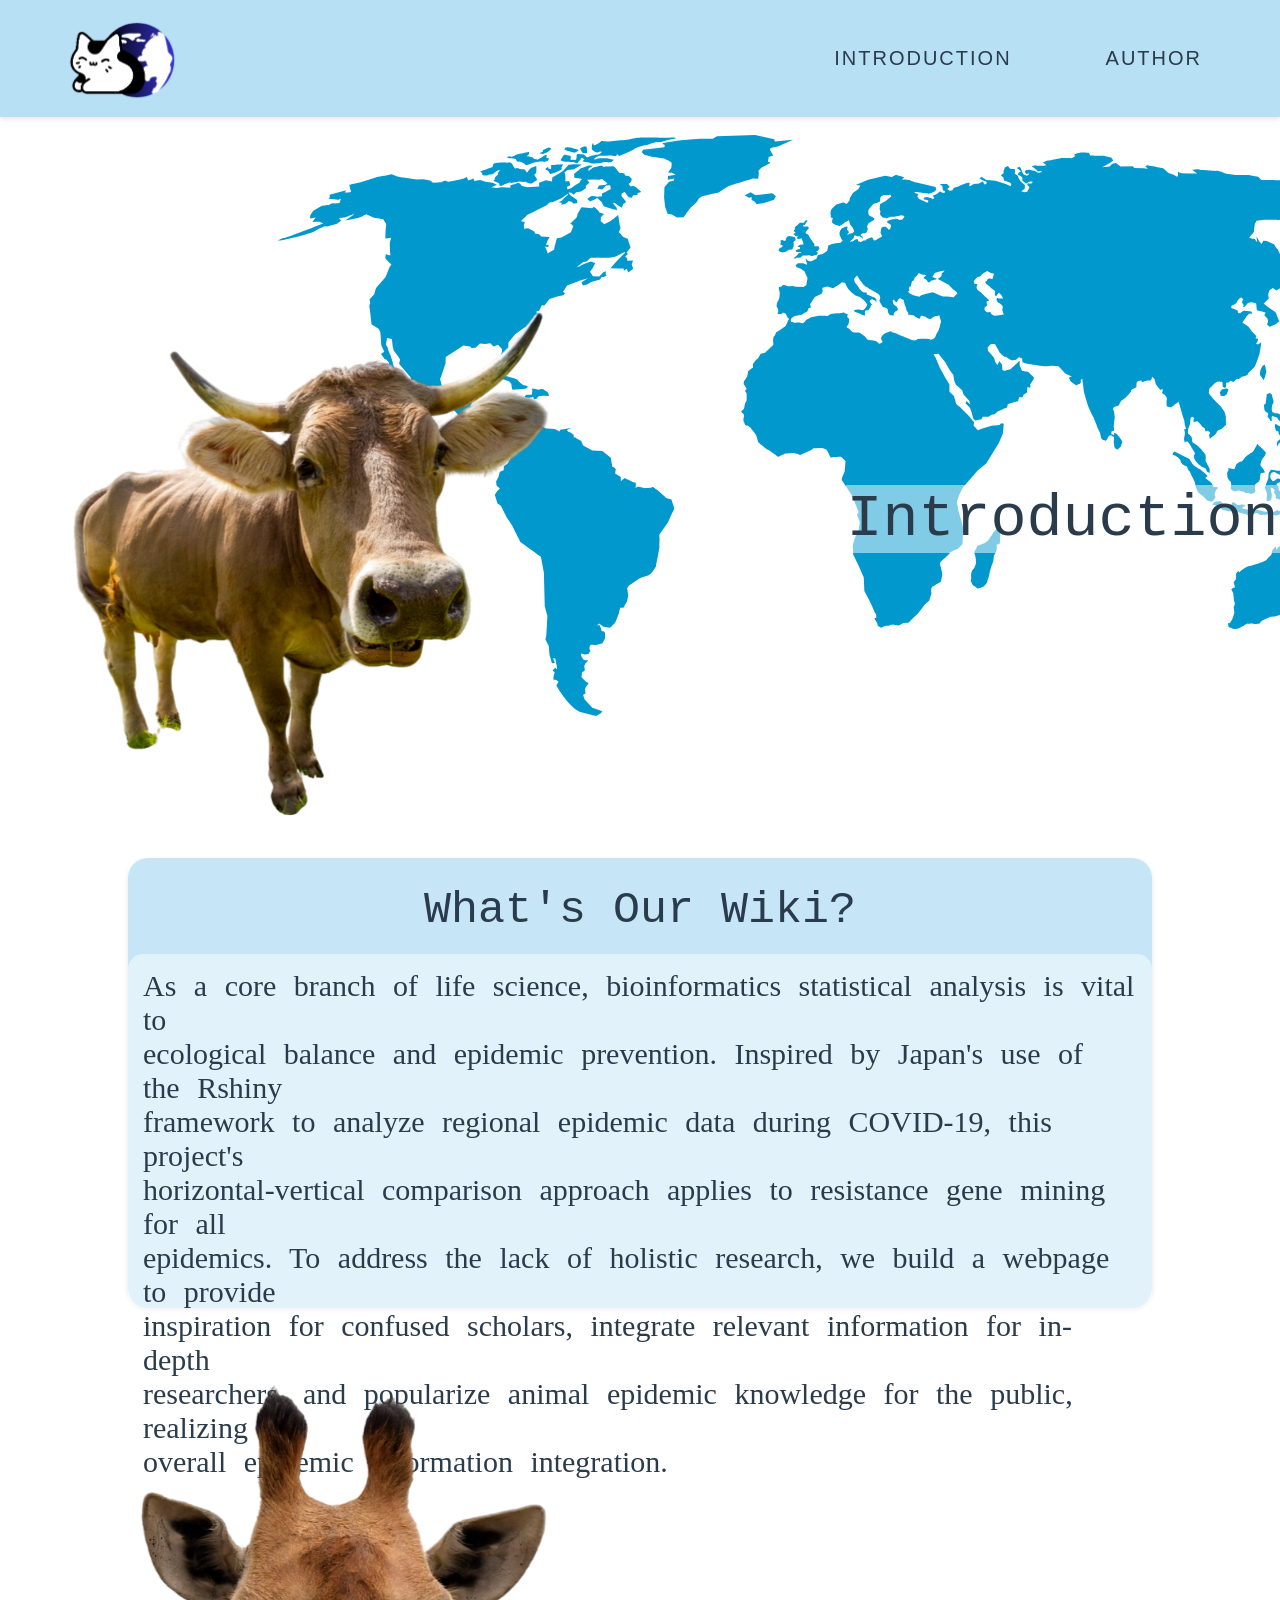
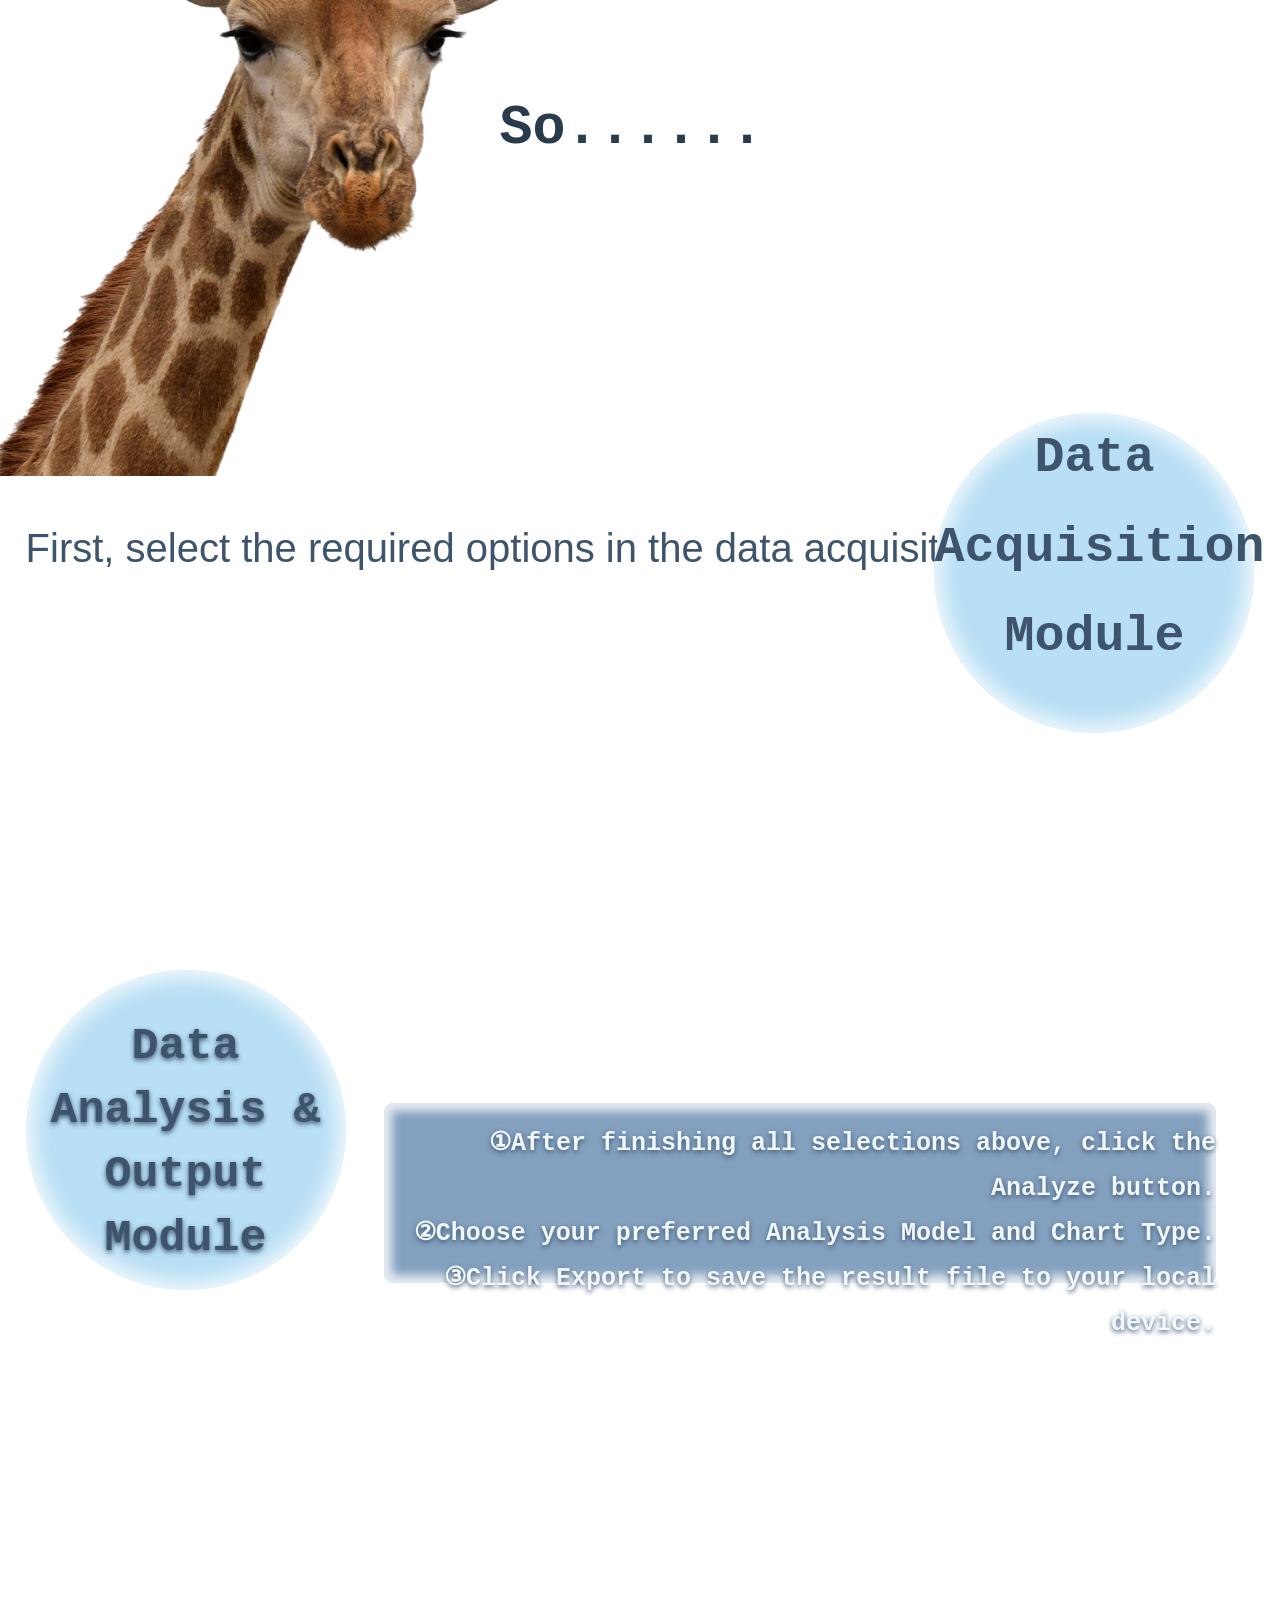
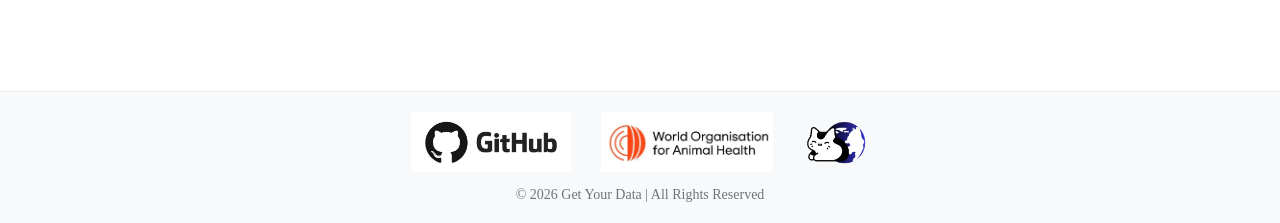
==== 网页大作业 熊哈蜜/index.html @ d6c2bb93 "Update and rename index.html to 网页大作业 熊哈蜜/index.html" ====
<!DOCTYPE html>
<html lang="en">
<head>
    <link rel="icon" href="picture/3e9a2c214990d9407398f3bceb218a7e.png" type="image/x-icon">
    <link rel="stylesheet" href="introduction.css">
    <link rel="stylesheet" href="style.css">
    <title>Get Your Data</title>
</head>
<body>


    <!-- navbar -->
    <nav class="navbar">
            <img class=logo src="picture/3e9a2c214990d9407398f3bceb218a7e.png">
        <div class="nav-links">
            <a href="introduction.html" class="nav-item">INTRODUCTION</a>
            <a href="author.html" class="nav-item">AUTHOR</a>
        </div>
    </nav>


    <!-- bigtitle -->
    <div class="content">
        <div class="bigtitle">
            <img class="cow" src="picture/dc85aa411be0e28d1f39b884938a9556.png">
            <img class="map" src="picture/e2da04d7b3797dc78661f988d0079d5f.png">
            <div class="title">Introduction of My Wiki</div>
        </div>

    <!-- what -->
    <div class="what">
        <div class="whatt">
            What's Our Wiki?
            </div>
        <div class="whatc">
            As a core branch of life science, bioinformatics statistical analysis is vital to<br>
            ecological balance and epidemic prevention. Inspired by Japan's use of the Rshiny <br>
            framework to analyze regional epidemic data during COVID-19, this project's <br>
            horizontal-vertical comparison approach applies to resistance gene mining for all<br>
            epidemics. To address the lack of holistic research, we build a webpage to provide<br>
            inspiration for confused scholars, integrate relevant information for in-depth <br>
            researchers, and popularize animal epidemic knowledge for the public, realizing<br>
            overall epidemic information integration.
            </div>
        </div>
        <!-- how to use -->
        <div class="htu">
            <div class="htut">
                <img class="giraffe" src="picture/380af7f1e6c67cbc2dbc58d66a09e444.png">
                <div class="htut1">So......</div>
                <div class="htut2">How to Use Our App?</div>
                <div class="htutbg"></div>
            </div>
            <div class="damt">Data Acquisition Module</div>
                <div class="damc">
                    <div class="damcleadin">First, select the required options in the data acquisition area:</div>
                    <div class="damc-container">
                    <div class="damc1"><span>Species</span></div>
                    <div class="damc2"><span>Disease Type</span></div>
                    <div class="damc3"><span>Region</span></div>
                    <div class="damc4"><span>Image Scale</span></div>
                    </div>
             <div class="output">
                <div class="opt"><span>Data <br>Analysis & Output <br>Module</span></div>
                <div class="opc">
                    <div class="opct"><span>①After finishing all selections above, click the <strong>Analyze button</strong>.<br>
                                      ②Choose your preferred <strong>Analysis Model</strong> and <strong>Chart Type</strong>.<br>
                                      ③Click <strong>Export</strong> to save the result file to your local device.</span></div>
                    </div></div>
                
                <div class="opcp">
                    <div class="film-strip">
                        <img src="picture/film1.png" alt="film1">
                        <img src="picture/film2.png" alt="film2">
                        <img src="picture/film3.png" alt="film3">
                        <img src="picture/film1.png" alt="film1">
                        <img src="picture/film2.png" alt="film2">
                        <img src="picture/film3.png" alt="film3">
                        <img src="picture/film1.png" alt="film1">
                        <img src="picture/film2.png" alt="film2">
                        <img src="picture/film3.png" alt="film3">
                        <img src="picture/film1.png" alt="film1">
                        <img src="picture/film2.png" alt="film2">
                        <img src="picture/film3.png" alt="film3">
                </div>
  </div>
        </div>
        </div>

    <script src="introduction.js"></script>
    
<footer>
    <div class="footer-img-container">
        <img src="picture/GH.jpg"  class="footer-img">
        <img src="picture/woah.jpg"  class="footer-img">
        <img src="picture/3e9a2c214990d9407398f3bceb218a7e.png" class="footer-img">
    </div>
    <div class="footer-text">
        © 2026 Get Your Data | All Rights Reserved
    </div>
</footer>
</body>

</html>
---- 网页大作业 熊哈蜜/introduction.css ----
/* bigtitle */
.bigtitle {
  width: 100%;
  align-items: center;
  display: flex;
  justify-items: center;
  margin-top:10vh; 
  position: relative;
  left: 0; 
}

.cow{
    position: relative;
    z-index: 2;
    top:10vh;
    height: 70vh;
}

.map {
  position: relative;
  z-index: 1; 
  top:-5vh;
  left: -35vw;
}

.title{
    font-family:'Courier New', Courier, monospace, sans-serif;
    color: #2A3B4C; 
    position: relative;
    z-index: 3;
    left: -90vw;
    top:5vh;
    max-width: 100vw;;
    font-size: 60px;
    font-weight:500;
    background-color: rgb(255, 255, 255,50%);
    white-space: nowrap;
}

/* what */
.what{
    width: 80vw;
    height: 50vh;
    left: 10vw;
    align-items: center;
    display:flex;
    flex-direction: column;
    position: relative;
    gap:5vh;
    background-color:  rgb(184, 223, 245,80%);
    border-radius: 20px;
    box-shadow: 0 2px 5px rgba(0,0,0,0.1); 
}

.whatt{
    font-family: 'Courier New', Courier, monospace;
    color: #2A3B4C;
    position: relative;
    top:3vh;
    font-size: 45px;
    font-weight: 500;
}

.whatc{
    color: #2A3B4C;
    position: relative;
    font-size: 30px;
    word-spacing: 10px;
    background-color: rgba(255, 255, 255, 50%);
    border-radius: 15px;
    padding: 15px;
}



.htut{
    width: 100%;
    display: flex;
    position: relative;
    align-items: center;
}

.giraffe{
    z-index: 2;
}

.htut1{
    z-index: 2;
    color: #2A3B4C;
    position: relative;
    left: -12vw;
    top:4vh;
    font-family: 'Courier New', Courier, monospace;
    font-size: 55px;
    font-weight: 600;
}

.htut2{
    z-index: 2;
    width: 100%;
    white-space: nowrap;
    color: #2A3B4C;
    position: relative;
    top: 17vh;
    left: -28vw;
    font-size: 70px;
    font-family: 'Courier New', Courier, monospace;
    font-weight: 600;
}

.htutbg{
    position: absolute;
    width: 150vw;
    height: 40vh;
    top:40vh;
    left: -60vw;
    background-color: rgb(184, 223, 245) ;
    border-radius: 30vh;
    box-shadow: 0 2px 5px #2A3B4C;
    z-index: 1;
}

.damc{
    width: 100%;
}

.damt{
    position: relative;
    width: 25vw;
    height: 25vw;
    border-radius: 20vw;
    background-color:rgb(184, 223, 245);
    align-self: center;
    font-size: 50px;
    font-weight: 600;
    font-family:'Courier New', Courier, monospace;
    text-align: center;
    line-height: 7vw;
    left: 73vw;
    top:-7vh;
    color: #3d546c;
    box-shadow: 0 0 20px 8px rgba(255, 255, 255, 0.8) inset;
    animation: bubbleFloat 3s ease-in-out infinite;
    z-index: 3;
}

 @keyframes bubbleFloat {
            0% {
                transform: translateY(0px) scale(1); /* 仅2D：垂直位移+缩放，无3D旋转 */
            }
            50% {
                transform: translateY(-15px) scale(1.02); /* 只动Y轴，保持正圆 */
            }
            100% {
                transform: translateY(0px) scale(1);
            }
        }

 @keyframes bubbleFloat2 {
            0% {
                transform: translateY(0px) scale(1); /* 仅2D：垂直位移+缩放，无3D旋转 */
            }
            50% {
                transform: translateY(15px) scale(1.02); /* 只动Y轴，保持正圆 */
            }
            100% {
                transform: translateY(0px) scale(1);
            }
        }




.damc-container{
    width: 90vw;
    display: flex;
    align-items: center;
    position: relative;
    gap: 5vw;
    left: 5vw;
    top: -20vh;
}

.damcleadin{
    position: relative;
    font-size: 40px;
    font-family:Arial, Helvetica, sans-serif;
    top:-30vh;
    left:2vw;
    color: #3d546c;
    font-weight: 200;
}

.damc1 {
    width: 15vw;
    height: 15vw; 
    max-width: 15vw;
    max-height: 15vw;
    border-radius: 50%; 
    overflow: hidden;
    background-size: 25vw 28vw;        
    background-repeat: no-repeat; 
    background-position: center;  
    animation: bgSwitch1 10s linear infinite,
    bubbleFloat2 3s ease-in-out infinite;
    text-align: center;
    font-size: 35px;
    font-family: 'Courier New', Courier, monospace;
    color: aliceblue;
    box-shadow: 0 0 20px 8px rgba(255, 255, 255, 0.8) inset;
}

@keyframes bgSwitch1 {
    0%, 20% { background-image: url("picture/1.png"); }
    20.01%, 40% { background-image: url("picture/2.png"); }
    40.01%, 60% { background-image: url("picture/3.png"); }
    60.01%, 80% { background-image: url("picture/4.png"); }
    80.01%, 100% { background-image: url("picture/5.png"); }
}

span{
    position: relative;
    top:5vh;
    font-weight: 600;
    text-shadow: 0 2px 5px #3d546c;
}

.damc2 {
    width: 15vw;
    height: 15vw; 
    max-width: 15vw;
    max-height: 15vw;
    border-radius: 50%; 
    overflow: hidden;
    background-size: 30vw 22vw;        
    background-repeat: no-repeat; 
    background-position: center;  
    animation: bgSwitch2 10s linear infinite,
    bubbleFloat2 3s ease-in-out infinite;
    text-align: center;
    font-size: 35px;
    font-family: 'Courier New', Courier, monospace;
    color: aliceblue;
    top:10vh;
    position: relative;
    box-shadow: 0 0 20px 8px rgba(255, 255, 255, 0.8) inset;
}

@keyframes bgSwitch2 {
    0%, 20% { background-image: url("picture/6.jpg"); }
    20.01%, 40% { background-image: url("picture/7.jpg"); }
    40.01%, 60% { background-image: url("picture/8.jpg"); }
    60.01%, 80% { background-image: url("picture/9.jpg"); }
    80.01%, 100% { background-image: url("picture/10.jpg"); }
}

.damc3 {
    width: 15vw;
    height: 15vw; 
    max-width: 15vw;
    max-height: 15vw;
    border-radius: 50%; 
    overflow: hidden;
    background-size: 25vw 28vw;        
    background-image: url("picture/bef537db1f331c8b962a15d4adccb537.png");
    background-position: center;  
    text-align: center;
    font-size: 35px;
    font-family: 'Courier New', Courier, monospace;
    color: aliceblue;
    box-shadow: 0 0 20px 8px rgba(255, 255, 255, 0.8) inset;
    animation: bubbleFloat 3s ease-in-out infinite;
}

.damc4 {
    width: 15vw;
    height: 15vw; 
    max-width: 15vw;
    max-height: 15vw;
    border-radius: 50%; 
    overflow: hidden;
    background-size: 25vw 28vw;        
    background-image: url("picture/6dff5941d5fd8f01c82d33eb65adb7a7.png");
    background-position: center;  
    text-align: center;
    font-size: 35px;
    font-family: 'Courier New', Courier, monospace;
    color: aliceblue;
    box-shadow: 0 0 20px 8px rgba(255, 255, 255, 0.8) inset;
    top:10vh;
    position: relative;
    animation: bubbleFloat2 3s ease-in-out infinite;
}

/* output */
.output{
    width: 100%;
    position: relative;
    align-items: center;
    display: flex;
    gap: 5vw;
}

.opt{
    position: relative;
    width: 25vw;
    height: 25vw;
    border-radius: 20vw;
    background-color:rgb(184, 223, 245);
    align-self: center;
    font-size: 45px;
    font-weight: 600;
    font-family:'Courier New', Courier, monospace;
    text-align: center;
    line-height: 5vw;
    left: 2vw;
    top:-7vh;
    color: #3d546c;
    box-shadow: 0 0 20px 8px rgba(255, 255, 255, 0.8) inset;
    animation: bubbleFloat 3s ease-in-out infinite;
    z-index: 3;
}

.opc span{
    position: relative;
    top:2vh;
}

.opct{
    width: 65vw;
    height: 20vh;
    position: relative;
    font-family: 'Courier New', Courier, monospace;
    font-size: 25px;
    text-align: end;
    line-height: 1.8;
    color: aliceblue;
    background-color: #83a0bf;
    border-radius: 10px;
    box-shadow: 0 0 10px 8px rgba(255, 255, 255, 0.8) inset;
}

.opct span{
    position: relative;
    top:2vh;
}

/* film */
.opcp {
  position: relative;
  width: 100vw;
  height: 30vh;
  margin-top: 2vh;
  background: #000;
  border-radius: 8px;
  overflow: hidden;
}

.opcp::before, .opcp::after {
  content: "";
  position: absolute;
  top: 0;
  width: 20px;
  height: 100%;
  background: repeating-radial-gradient(circle, #fff 0, #fff 8px, transparent 8px, transparent 16px);
  background-size: 20px 32px;
  z-index: 2;
}
.opcp::before { left: 0; }
.opcp::after { right: 0; }

.opcp .film-strip {
  position: absolute;
  top: 50%;
  left: 20px; 
  transform: translateY(-50%);
  width: calc(100% - 40px);
  height: 80%;
  display: flex;
  gap: 10px;
  animation: filmScroll 12s linear infinite;
  overflow: visible;
}

.opcp .film-strip img {
  flex: 0 0 auto;
  width: 200px;
  height: 100%;
  object-fit: cover;
  border: 2px solid #333;
  border-radius: 4px;
  display: block; 
}

@keyframes filmScroll {
  0% {
     transform: translateY(-50%) translateX(0);
  }
  100% {
     transform: translateY(-50%) translateX(calc(-50% - 5px)); /* 改为50% + 单个间隙5px */
  }
}
---- 网页大作业 熊哈蜜/style.css ----
/* style */
body{
    background-color: white;
    font-family: 'Times New Roman', Times, serif;
    margin: 0;
    padding: 0;
    border: 0;
    cursor: url(picture/96cca70bbb059f11a20747654fb09643.png),auto;
    width: 100%;
    overflow-x: hidden;
}

/* navbar */
     .navbar {
             font-family: "Microsoft YaHei", sans-serif;
            background-color: #B8E0F5; 
            width: 100%;
            height: 13vh; 
            display: flex;
            align-items: center;
            justify-content: space-around;
            gap: 40vw; 
            padding: 0 ; 
            box-shadow: 0 2px 5px rgba(0,0,0,0.1); 
            position: fixed; 
            top: 0;
            left: 0;
            z-index: 999;
        }

        /*logo*/
        .logo{
            height: 12vh;
        }

        .nav-links {
            left: -5vw;
            display: flex;
            gap: 5vw; 
        }

        .nav-item {
            color: #2A3B4C; 
            text-decoration: none; 
            font-size: 20px;
            letter-spacing: 2px; 
            padding: 8px 15px; 
            border-radius: 5px; 
            transition: all 0.3s ease;
        }

        .nav-item:hover {
            background-color: #9DC8E0;
            color: #1A2938; 
        }

        .nav-item:active {
            transform: translateY(2px); 
            background-color: #8BB8D0; 
        }

/* fooder */
footer {
    background-color: #f8f9fa;
    padding: 20px 0;
    margin-top: 50px;
    border-top: 1px solid #e9ecef;
}

.footer-img-container {
    max-width: 1200px;
    margin: 0 auto;
    display: flex;
    justify-content: center;
    align-items: center;
    gap: 30px;
    flex-wrap: wrap;
    padding: 0 20px;
}

.footer-img {
    height: 60px; 
    object-fit: contain;
    transition: opacity 0.3s ease;
}

.footer-img:hover {
    opacity: 0.8;
}

.footer-text {
    text-align: center;
    margin-top: 15px;
    color: #6c757d;
    font-size: 14px;
}
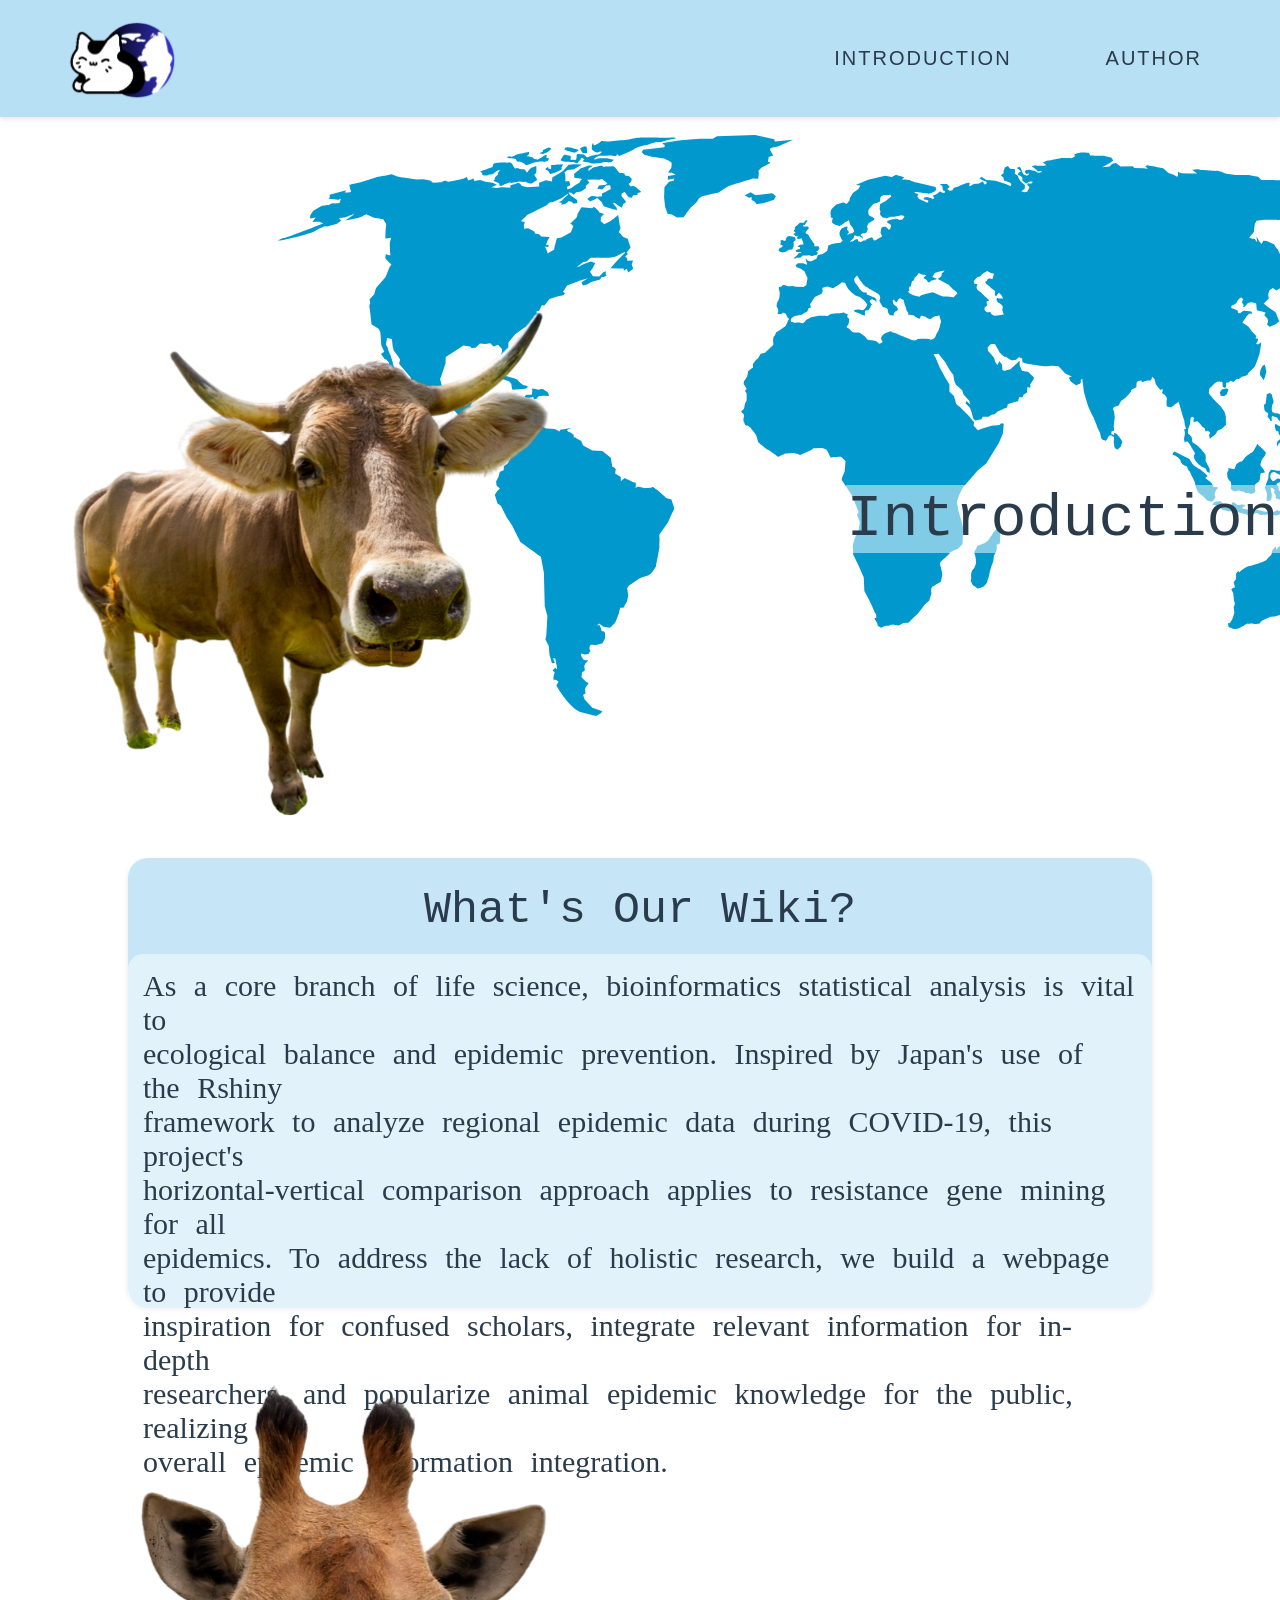
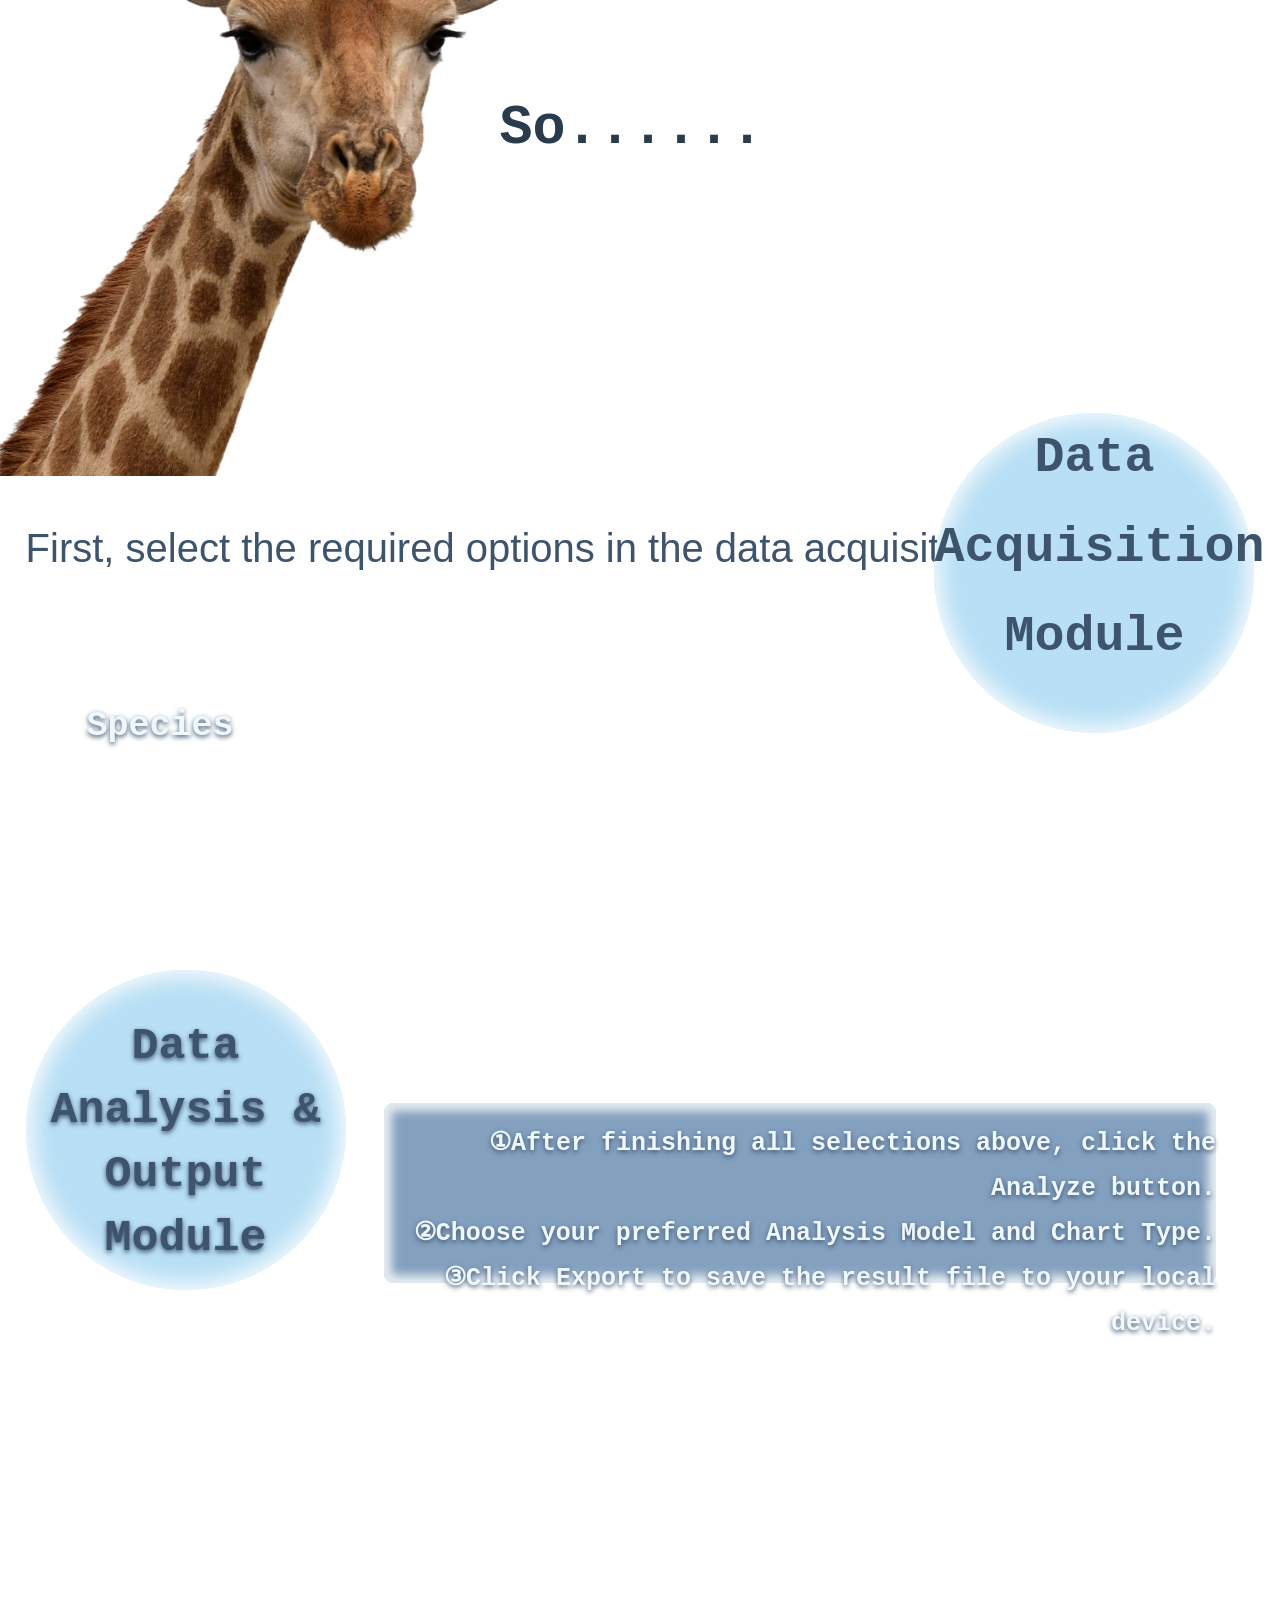
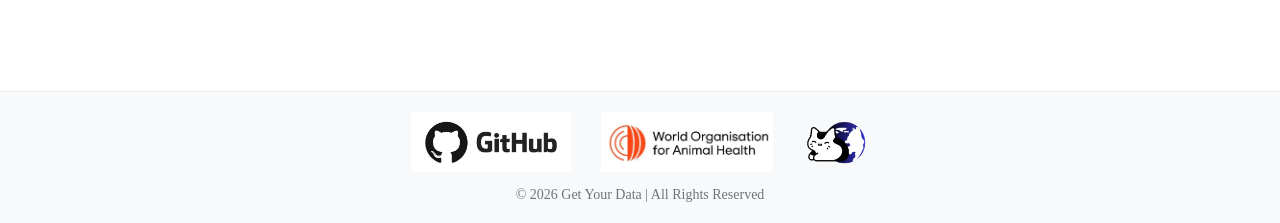
==== commit 6285650d: "Update and rename introduction.html to index.html" ====
--- a/网页大作业 熊哈蜜/index.html
+++ b/网页大作业 熊哈蜜/index.html
@@ -13,7 +13,7 @@
     <nav class="navbar">
             <img class=logo src="picture/3e9a2c214990d9407398f3bceb218a7e.png">
         <div class="nav-links">
-            <a href="introduction.html" class="nav-item">INTRODUCTION</a>
+            <a href="index.html" class="nav-item">INTRODUCTION</a>
             <a href="author.html" class="nav-item">AUTHOR</a>
         </div>
     </nav>
